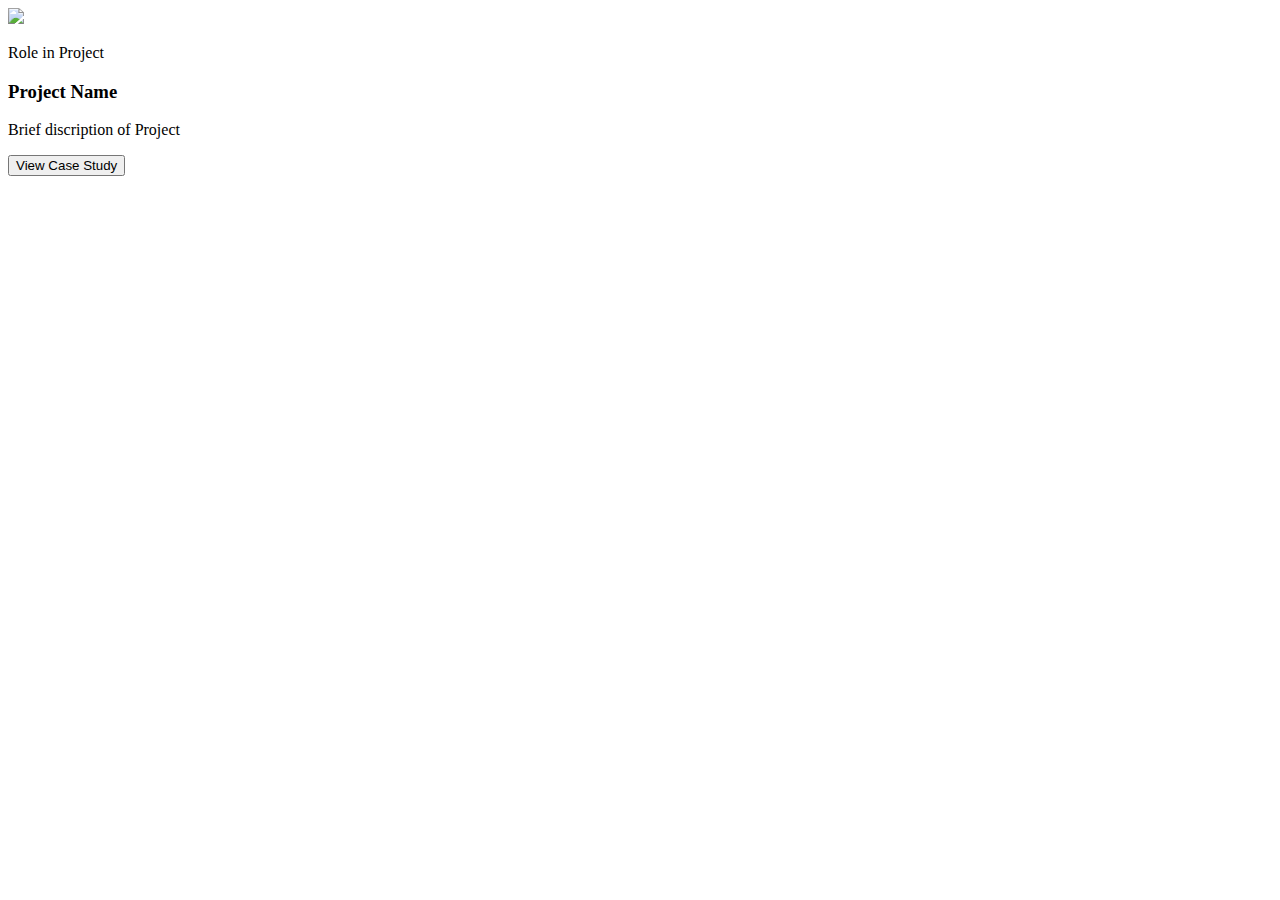
==== hw18/practice.html @ f94ae28f "hw 18" ====
<!DOCTYPE html>
<html lang="en">
<head>
    <meta charset="UTF-8">
    <meta http-equiv="X-UA-Compatible" content="IE=edge">
    <meta name="viewport" content="width=device-width, initial-scale=1.0">
    <title>Document</title>
    <link rel="stylesheet" type="text/css" href="practice.css">
</head>
<body>
    <div class="container">
        <img class="dinnerImage" src="hw18/images/dinner-image.jpeg">
        <div class = "info">
            <p>Role in Project</p>
            <h3>Project Name</h3>
            <p>Brief discription of Project</p>
        </div>
        <button>View Case Study</button>
    </div>

</body>
</html>
---- hw18/practice.css ----
.img{
    filter: blur(5px);
    width:100%;
}
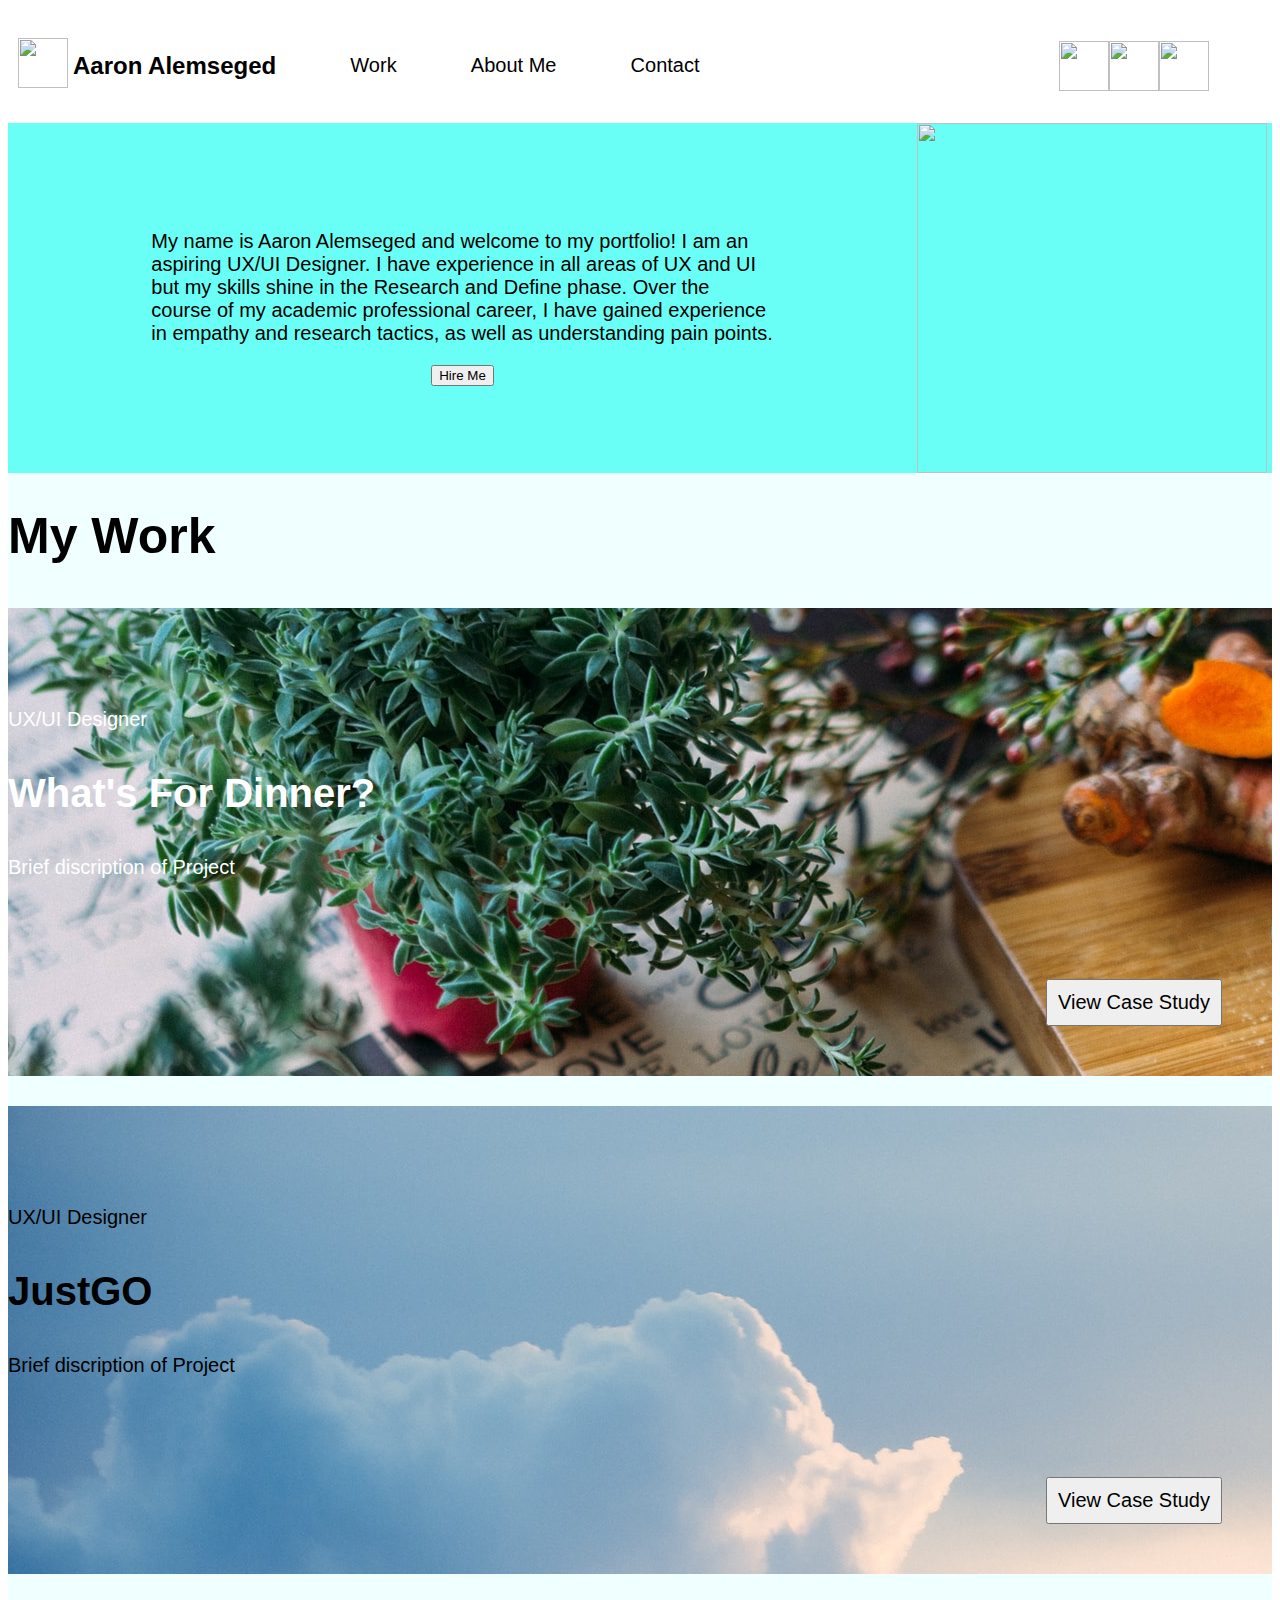
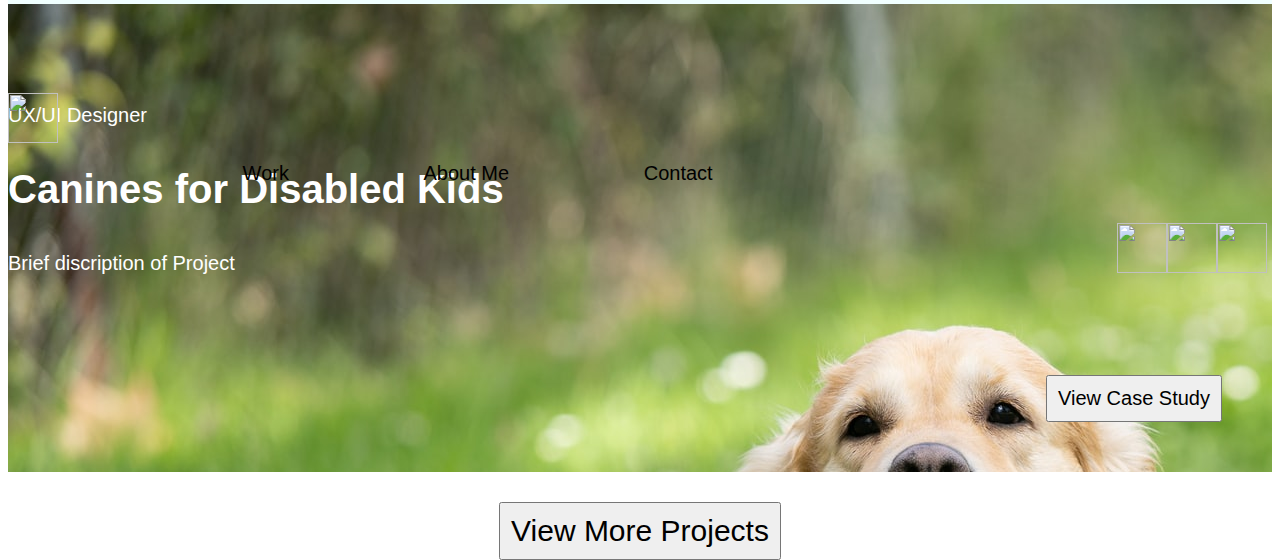
==== commit b7c4b974: "hw 18 practice" ====
--- a/hw18/practice.html
+++ b/hw18/practice.html
@@ -5,18 +5,93 @@
     <meta http-equiv="X-UA-Compatible" content="IE=edge">
     <meta name="viewport" content="width=device-width, initial-scale=1.0">
     <title>Document</title>
-    <link rel="stylesheet" type="text/css" href="practice.css">
+    <link href="practice.css" rel="stylesheet" type="text/css">
 </head>
 <body>
-    <div class="container">
-        <img class="dinnerImage" src="hw18/images/dinner-image.jpeg">
-        <div class = "info">
-            <p>Role in Project</p>
-            <h3>Project Name</h3>
-            <p>Brief discription of Project</p>
+    <nav class = "navigation">
+        <p><img src="images/aaron-logo.png"></p>
+        <h2>Aaron Alemseged</h2>
+        <div class="pages">
+            <p>Work</p>
+            <p>About Me</p>
+            <p>Contact</p>
+       </div>
+       <div class="social-media">
+           <img src="images/linkedin-logo.png">
+           <img src="images/facebook-logo.png">
+           <img src="images/instagram-logo.png">
+       </div>
+    </nav>
+
+    <section class = "heroimg">
+        <div class = "discription">
+            <p> My name is Aaron Alemseged and welcome to my portfolio! I am an aspiring UX/UI 
+                Designer. I have experience in all areas of UX and UI but my skills shine in the 
+                Research and Define phase. Over the course of my academic professional career, I have 
+                gained experience in empathy and research tactics, as well as understanding pain points.
+            </p>
+            <button>Hire Me</button>
         </div>
-        <button>View Case Study</button>
-    </div>
+        <div class= "profile-pic">
+            <img src="images/AaronProfile.png">
+        </div>
+
+    </section>
+    <section class = "myWork">
+        <h1>My Work</h1>
+        <div class="firstCase">
+            <div class = "info">
+                <p>UX/UI Designer</p>
+                <h3>What's For Dinner?</h3>
+                <p>Brief discription of Project</p>
+            </div>
+            <div class="firstButton">
+                <button>View Case Study</button>
+            </div>
+        </div>
+        <div class="secondCase">
+            <div class = "info">
+                <p>UX/UI Designer</p>
+                <h3>JustGO</h3>
+                <p>Brief discription of Project</p>
+            </div>
+            <div class="secondButton">
+                <button>View Case Study</button>
+            </div>
+        </div>
+        <div class="thirdCase">
+            <div class = "info">
+                <p>UX/UI Designer</p>
+                <h3>Canines for Disabled Kids</h3>
+                <p>Brief discription of Project</p>
+            </div>
+            <div class="thirdButton">
+                <button>View Case Study</button>
+            </div>
+        </div>
+        <div class="more">
+            <button>View More Projects</button>
+        </div>
+    </section>    
+
+    <footer class="footer">
+        <p><img src="images/aaron-logo.png"></p>
+        
+        <div class="footerPgs">
+            <p>Work</p>
+            <p>About Me</p>
+            <p>Contact</p>
+       </div>
+
+
+        <div class="footerSM">
+            <img src="images/linkedin-logo.png">
+            <img src="images/facebook-logo.png">
+            <img src="images/instagram-logo.png">
+        </div>
+
+    </footer>
+
 
 </body>
 </html>--- a/hw18/practice.css
+++ b/hw18/practice.css
@@ -1,4 +1,215 @@
-.img{
-    filter: blur(5px);
-    width:100%;
-}+/* Navigation Bar*/
+body{
+    font-family: Arial, Helvetica, sans-serif;
+}
+
+img{
+    height:50px;
+    width: 50px;
+}
+
+.navigation{
+    display: flex;
+    flex-direction: row;
+    margin: 0px;
+    padding: 10px;
+    align-items: center;
+}
+
+.navigation h2{
+    padding-left: 5px;
+    
+
+}
+
+.pages{
+    display: flex;
+    width: 40%;
+    justify-content: space-evenly;
+}
+.pages p{
+    cursor: pointer;
+    font-size: 20px;
+}
+
+.social-media{
+    display:flex;
+    justify-content: flex-end;
+    width: 35%;
+}
+
+.heroimg{
+    display: flex;
+    justify-content: space-between;
+    background-color: #6AFFF6;
+}
+.heroimg img{
+    height: 350px;
+    width: 350px;
+    display: flex;
+    justify-content: flex-end;
+    padding-right: 5px;
+}
+
+.discription{
+    display: flex;
+    align-items: center;
+    justify-content: center;
+    flex-direction: column;
+    padding: 10px;
+}
+
+.discription p{
+    width: 70%;
+}
+
+.myWork{
+    display:flex;
+    height: 1200px;
+    width: 100%;
+    flex-direction: column;
+    margin: 0 auto;
+    background-color: azure;
+}
+
+.firstCase{
+    margin-top: 10px;
+    height: 600%;
+    width: 100%;
+    background-image: url("../hw18/images/dinner-image.jpeg")
+}
+.secondCase{
+    margin-top: 30px;
+    height: 600%;
+    width: 100%;
+    background-image: url("../hw18/images/plane2.jpeg");
+}
+
+.thirdCase{
+    margin-top: 30px;
+    height: 600%;
+    width: 100%;
+    background-image: url("../hw18/images/dog.jpeg");
+}
+
+.firstCase .info{
+    margin-top: 100px;
+    color: white;
+}
+
+
+.secondCase .info{
+    margin-top: 100px;
+    color:black;
+}
+
+.thirdCase .info{
+    margin-top: 100px;
+    color:white;
+}
+
+p{
+    font-family: Arial, Helvetica, sans-serif;
+    font-size: 20px;
+}
+
+h3{
+    font-family: Arial, Helvetica, sans-serif;
+    font-size: 40px;
+}
+
+h1{
+    font-family: Arial, Helvetica, sans-serif;
+    font-size: 50px;
+}
+
+.firstButton{
+    display: flex;
+    justify-content: flex-end;
+    align-items: flex-end;
+    margin-right: 50px;
+    margin-top: 100px;
+    margin-bottom: 50px;
+}
+.firstButton button{
+    font-size: 20px;
+    padding: 10px;
+    
+}
+
+.secondButton{
+    display: flex;
+    justify-content: flex-end;
+    align-items: flex-end;
+    margin-right: 50px;
+    margin-top: 100px;
+    margin-bottom: 50px;
+}
+.secondButton button{
+    font-size: 20px;
+    padding: 10px;
+    
+}
+
+.thirdButton{
+    display: flex;
+    justify-content: flex-end;
+    align-items: flex-end;
+    margin-right: 50px;
+    margin-top: 100px;
+    margin-bottom: 50px;
+}
+.thirdButton button{
+    font-size: 20px;
+    padding: 10px;
+    
+}
+
+.more{
+    margin-top: 30px;
+    margin-bottom: 20px;
+    display:flex;
+    justify-content: center;
+}
+
+.more button{
+    font-size: 30px;
+    padding: 10px;
+}
+
+@media only screen and (max-width: 600px){
+    .firstCase .secondCase .thirdCase{
+        background-image: 600px;
+    }
+}
+
+
+.footer{
+    display: flex;
+    background-color: lightcoral;
+    height: 200px;
+}
+
+.footer img{
+    display: flex;
+    align-items: flex-start;
+    justify-content: flex-start;
+}
+
+.footerPgs{
+    display: flex;
+    width: 60%;
+    justify-content: space-evenly;
+    align-items: center;
+    padding: 50px;
+}
+
+.footerSM{
+    display: flex;
+    flex-direction: row;
+    align-items: flex-end;
+    justify-content: flex-end;
+    width: 30%;
+    padding-right: 5px;
+}
+
